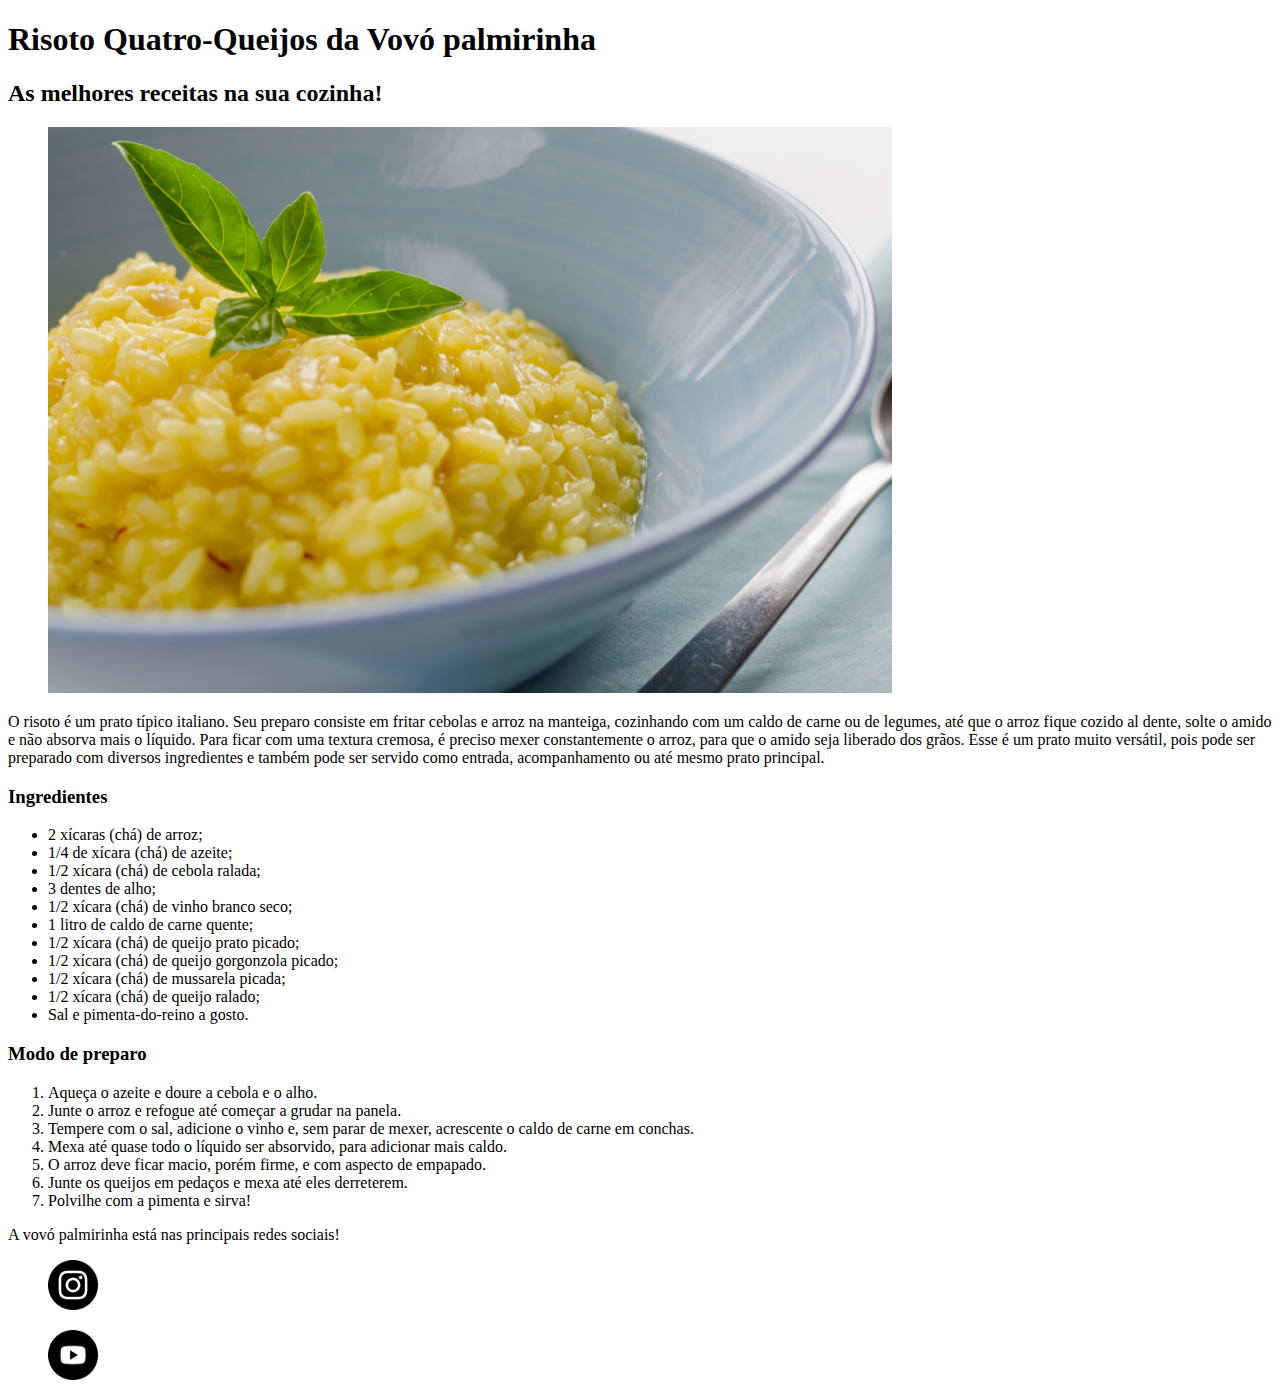
==== risoto.html @ 0253ace5 "Página de Receita" ====
<!DOCTYPE html>
<html lang="en">
<head>
    <meta charset="UTF-8">
    <meta name="viewport" content="width=device-width, initial-scale=1.0">
    <title>Risoto</title>
</head>

<body>
    <header>
        <h1>Risoto Quatro-Queijos da Vovó palmirinha</h1>
        <h2>As melhores receitas na sua cozinha!</h2>
    </header>

    <main>
        <figure>
            <img src="./img/Risoto.png" alt="Imagem de Risoto sabor quatro-queijos">
        </figure>

        <p>O risoto é um prato típico italiano. Seu preparo consiste em fritar cebolas e arroz na manteiga, cozinhando com um caldo de carne ou de legumes, até que o arroz fique cozido al dente, solte o amido e não absorva mais o líquido. Para ficar com uma textura cremosa, é preciso mexer constantemente o arroz, para que o amido seja liberado dos grãos.

            Esse é um prato muito versátil, pois pode ser preparado com diversos ingredientes e também pode ser servido como entrada, acompanhamento ou até mesmo prato principal.

        </p>
    </main>

    <section>
        <h3>Ingredientes</h3>

        <ul>
            <li>2 xícaras (chá) de arroz;</li>
            <li>1/4 de xícara (chá) de azeite;</li>
            <li>1/2 xícara (chá) de cebola ralada;</li>
            <li>3 dentes de alho;</li>
            <li>1/2 xícara (chá) de vinho branco seco;</li>
            <li>1 litro de caldo de carne quente;</li>
            <li>1/2 xícara (chá) de queijo prato picado;</li>
            <li>1/2 xícara (chá) de queijo gorgonzola picado;</li>
            <li>1/2 xícara (chá) de mussarela picada;</li>
            <li>1/2 xícara (chá) de queijo ralado;</li>
            <li>Sal e pimenta-do-reino a gosto.</li>
        </ul>
    </section>

    <section>
        <h3>Modo de preparo</h3>
        <ol>
            <li>Aqueça o azeite e doure a cebola e o alho.</li>
            <li>Junte o arroz e refogue até começar a grudar na panela.</li>
            <li>Tempere com o sal, adicione o vinho e, sem parar de mexer, acrescente o caldo de carne em conchas.</li>
            <li>Mexa até quase todo o líquido ser absorvido, para adicionar mais caldo.</li>
            <li>O arroz deve ficar macio, porém firme, e com aspecto de empapado.</li>
            <li>Junte os queijos em pedaços e mexa até eles derreterem.</li>
            <li>Polvilhe com a pimenta e sirva!</li>
        </ol>
    </section>

    <footer>
        <p>A vovó palmirinha está nas principais redes sociais!</p>
        
        <a href="https://www.instagram.com">
            <figure>
                <img src="./img/instagram.png" width="50px" alt="Instagram">
            </figure>
        </a>
        <a href="https://www.youtube.com">
            <figure>
                <img src="./img/youtube.png" width="50px" alt="Youtube">
            </figure>
        </a>
    </footer>


</body>
</html>
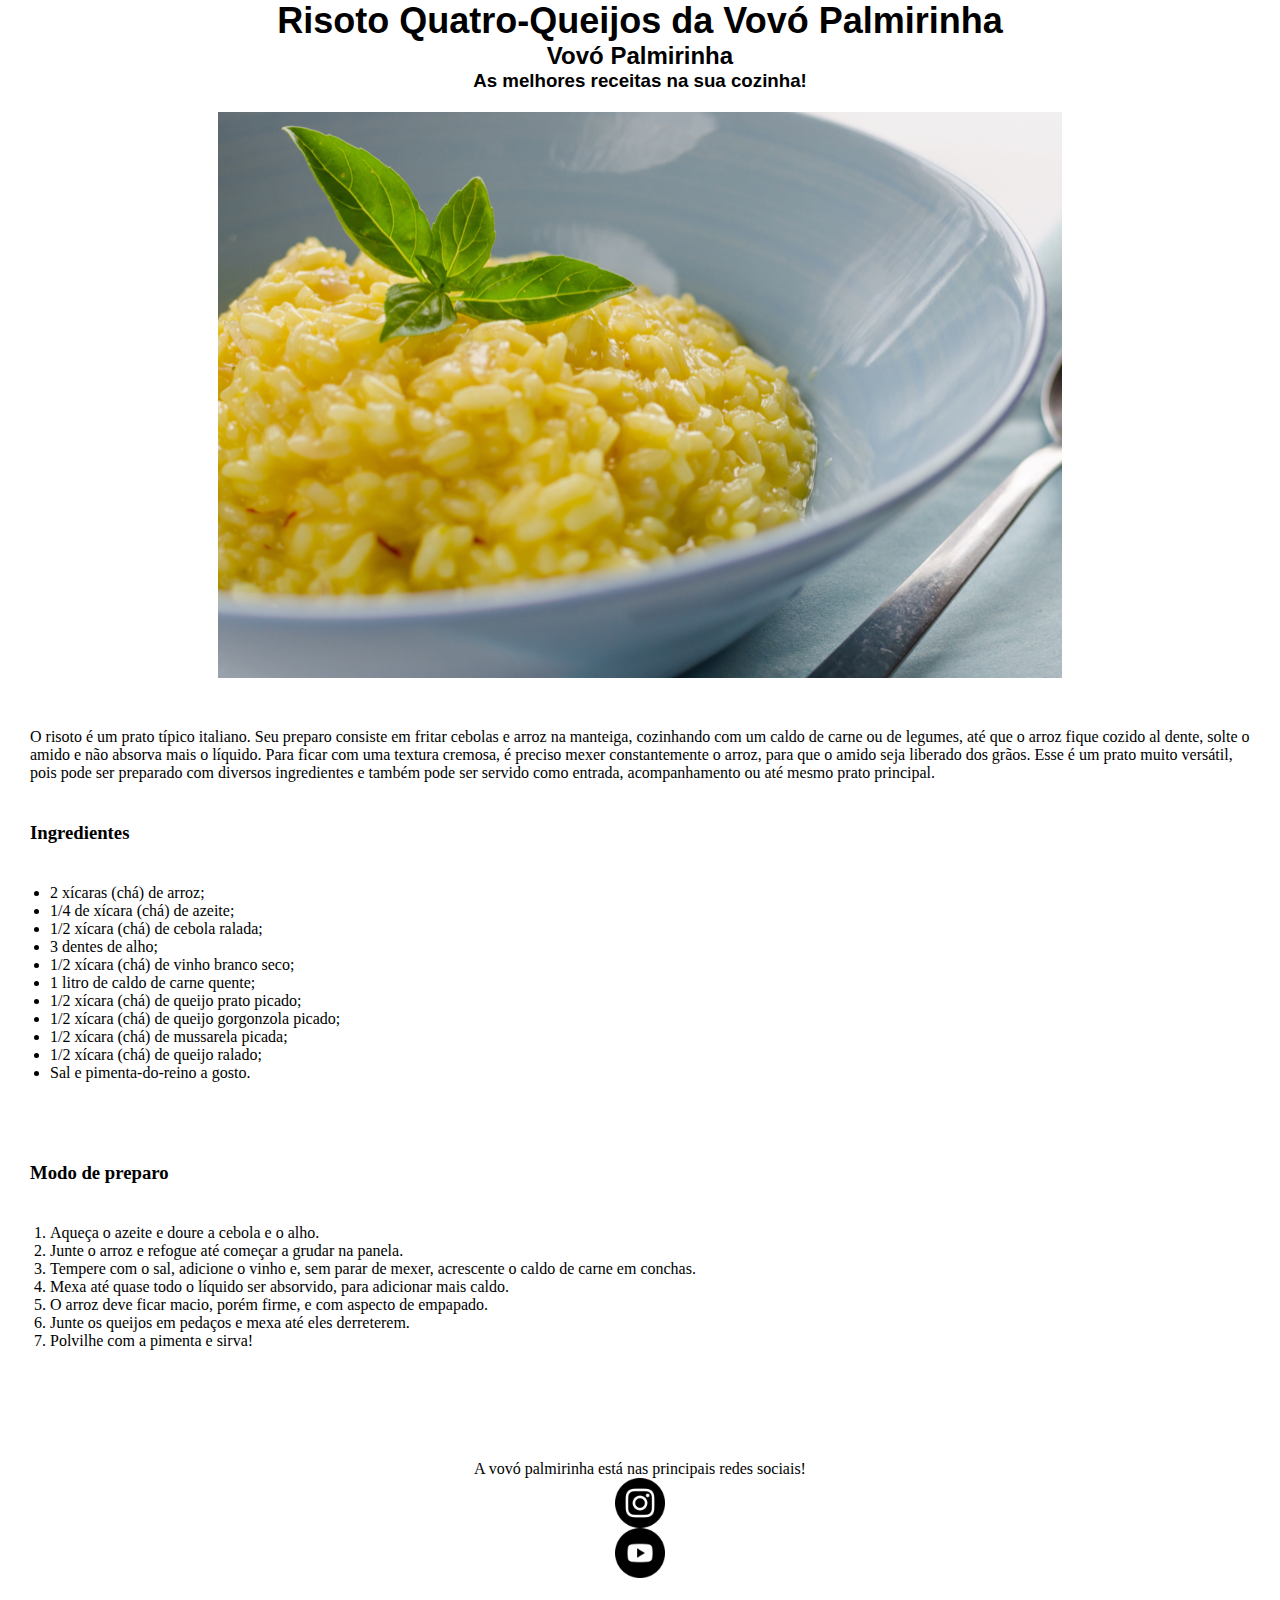
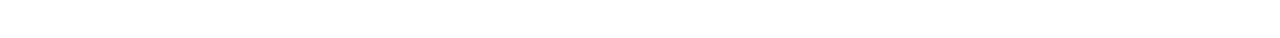
==== commit 8e0941ea: "receitas-webI" ====
--- a/risoto.html
+++ b/risoto.html
@@ -1,33 +1,37 @@
 <!DOCTYPE html>
 <html lang="en">
+
 <head>
     <meta charset="UTF-8">
     <meta name="viewport" content="width=device-width, initial-scale=1.0">
-    <title>Risoto</title>
+    <link rel="stylesheet" href="./css/style.css">
+    <title>Receitas da Vovó Palmirinha - Risoto</title>
 </head>
 
 <body>
     <header>
-        <h1>Risoto Quatro-Queijos da Vovó palmirinha</h1>
-        <h2>As melhores receitas na sua cozinha!</h2>
+        <h1 class="titulo">Risoto Quatro-Queijos da Vovó Palmirinha</h1>
+        <h2 class="subTitulo">Vovó Palmirinha</h2>
+        <h3 class="subTitulo-Descricao">As melhores receitas na sua cozinha!</h3>
     </header>
 
     <main>
-        <figure>
+        <figure class="main-figure">
             <img src="./img/Risoto.png" alt="Imagem de Risoto sabor quatro-queijos">
         </figure>
 
-        <p>O risoto é um prato típico italiano. Seu preparo consiste em fritar cebolas e arroz na manteiga, cozinhando com um caldo de carne ou de legumes, até que o arroz fique cozido al dente, solte o amido e não absorva mais o líquido. Para ficar com uma textura cremosa, é preciso mexer constantemente o arroz, para que o amido seja liberado dos grãos.
+        <p class="main-descricao">O risoto é um prato típico italiano. Seu preparo consiste em fritar cebolas e arroz na manteiga, cozinhando com um caldo de carne ou de legumes, até que o arroz fique cozido al dente, solte o amido e não absorva mais o líquido. Para ficar com uma textura cremosa, é preciso mexer constantemente o arroz, para que o amido seja liberado dos grãos.
 
             Esse é um prato muito versátil, pois pode ser preparado com diversos ingredientes e também pode ser servido como entrada, acompanhamento ou até mesmo prato principal.
 
         </p>
     </main>
 
-    <section>
+
+    <section class="ingredientes">
         <h3>Ingredientes</h3>
 
-        <ul>
+        <ul class="ingredientes-descricao">
             <li>2 xícaras (chá) de arroz;</li>
             <li>1/4 de xícara (chá) de azeite;</li>
             <li>1/2 xícara (chá) de cebola ralada;</li>
@@ -42,9 +46,9 @@
         </ul>
     </section>
 
-    <section>
+    <section class="modo-de-preparo">
         <h3>Modo de preparo</h3>
-        <ol>
+        <ol class="modo-de-preparo-descricao">
             <li>Aqueça o azeite e doure a cebola e o alho.</li>
             <li>Junte o arroz e refogue até começar a grudar na panela.</li>
             <li>Tempere com o sal, adicione o vinho e, sem parar de mexer, acrescente o caldo de carne em conchas.</li>
@@ -55,7 +59,7 @@
         </ol>
     </section>
 
-    <footer>
+    <footer class="footer">
         <p>A vovó palmirinha está nas principais redes sociais!</p>
         
         <a href="https://www.instagram.com">
--- a/css/style.css
+++ b/css/style.css
@@ -0,0 +1,93 @@
+@import url("");
+
+*{
+    box-sizing: border-box;
+    margin: 0;
+    padding: 0;
+}
+
+.imagem-fundo
+{
+background-image: url(".img/img_7347");
+height: 800px;
+}
+
+.titulo
+{
+    color: black;
+    font-family: sans-serif;
+    font-size: 36px;
+    font-weight: bold;
+    text-align: center;
+}
+
+.subTitulo
+{
+    font-family: Arial, Helvetica, sans-serif;
+    text-align: center;
+}
+
+.subTitulo-Descricao
+{
+    font-family: sans-serif;
+    text-align: center;
+}
+
+.main-descricao
+{
+    padding: 10px;
+    margin: 20px;
+}
+
+.main-figure
+{
+    padding: 20px;
+
+}
+
+.ingredientes
+{
+    margin: 20px;
+    padding: 10px;
+}
+
+.ingredientes-descricao
+{
+    margin: 30px 10px;
+    padding: 10px;
+}
+
+.modo-de-preparo
+{
+    margin: 20px;
+    padding: 10px;
+}
+
+.modo-de-preparo-descricao
+{
+    margin: 30px 10px;
+    padding: 10px;
+}
+
+.footer
+{
+    margin: 40px 20px;
+    padding: 20px;
+    text-align: center;
+}
+
+.div-exemplo
+{
+    width: 300px;
+    height: 400px;
+    border: 2px solid red;
+    border-radius: 50pxw;
+    padding: 20px 10px 20px 10px;
+    margin: 20px;
+}
+
+img
+{
+    display: block;
+    margin: auto;
+}
